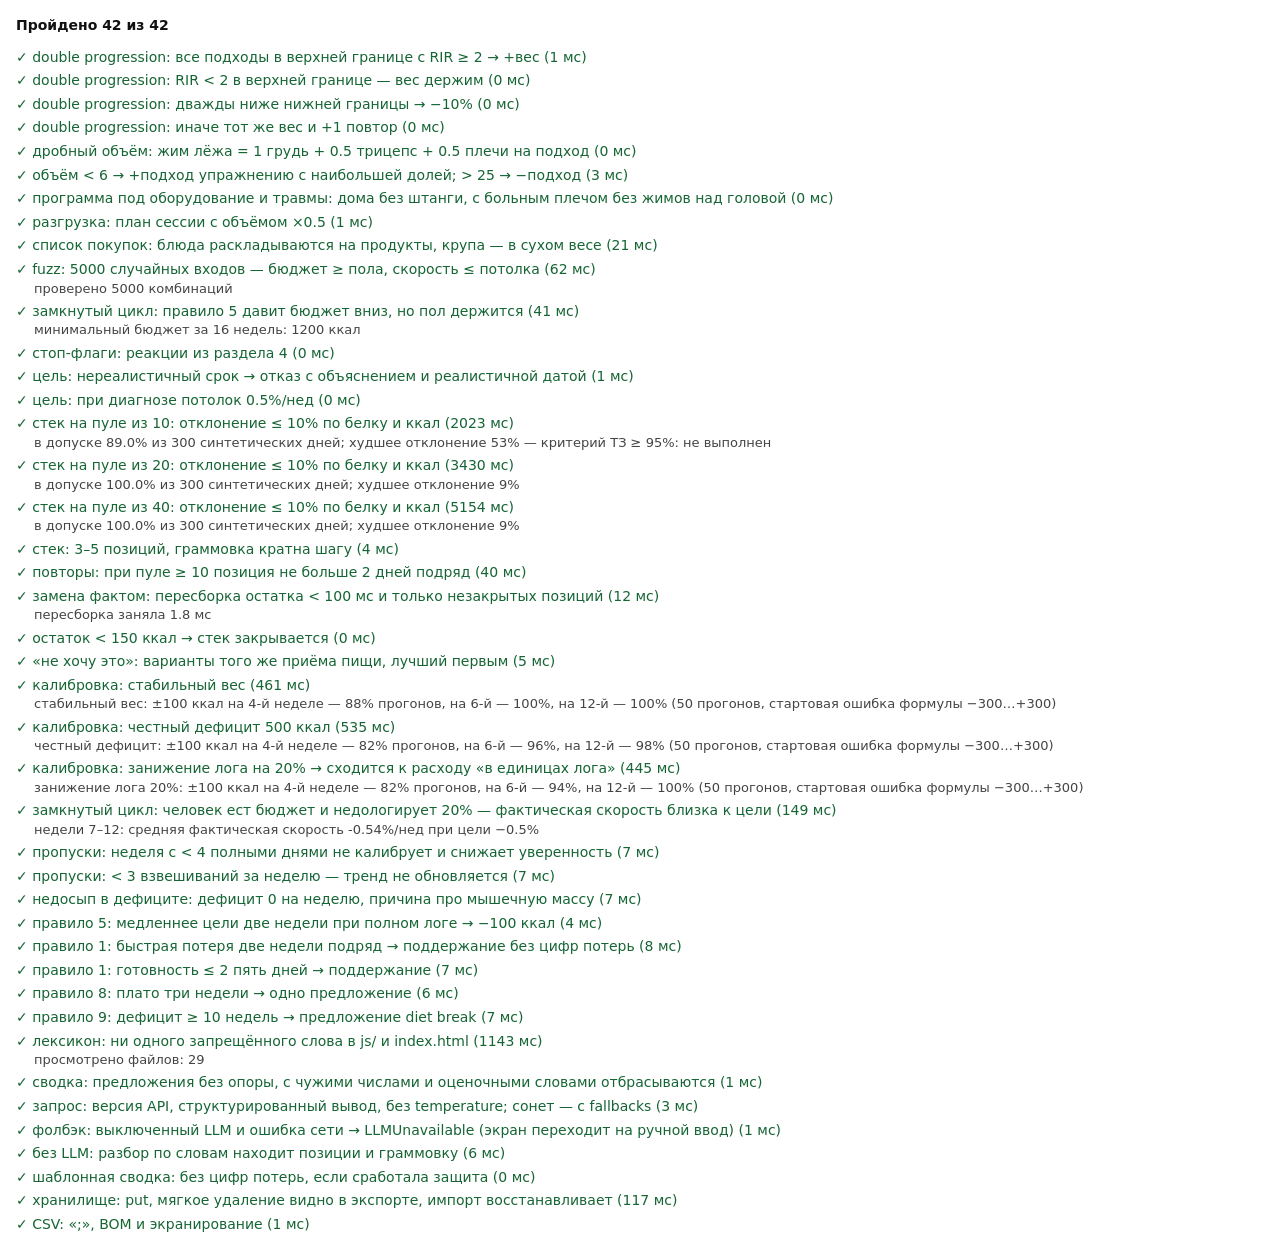
==== tests/index.html @ e5e7fd5e "Body OS v1: PWA по ТЗ (ядро, хранилище, LLM-модуль, экраны, тесты)" ====
<!doctype html>
<html lang="ru">
<head>
  <meta charset="utf-8">
  <meta name="viewport" content="width=device-width, initial-scale=1">
  <title>Body OS — тесты</title>
  <style>
    body { font: 14px/1.4 system-ui, sans-serif; margin: 16px; background: #fff; color: #111; }
    .ok { color: #166534; margin: 4px 0; }
    .fail { color: #b91c1c; margin: 4px 0; }
    .note { color: #444; margin-left: 18px; font-size: 13px; }
    pre { white-space: pre-wrap; background: #fef2f2; padding: 8px; color: #7f1d1d; }
    #sum { font-weight: 600; margin-bottom: 12px; }
  </style>
</head>
<body>
  <div id="sum">Тесты выполняются…</div>
  <div id="out"></div>
  <script type="module">
    import { runAll } from './harness.js';
    import './training.test.js';
    import './safety.test.js';
    import './stack.test.js';
    import './coach.test.js';
    import './lexicon.test.js';
    import './llm.test.js';
    import './db.test.js';
    const res = await runAll(document.getElementById('out'));
    document.getElementById('sum').textContent = `Пройдено ${res.total - res.failed} из ${res.total}`;
  </script>
</body>
</html>
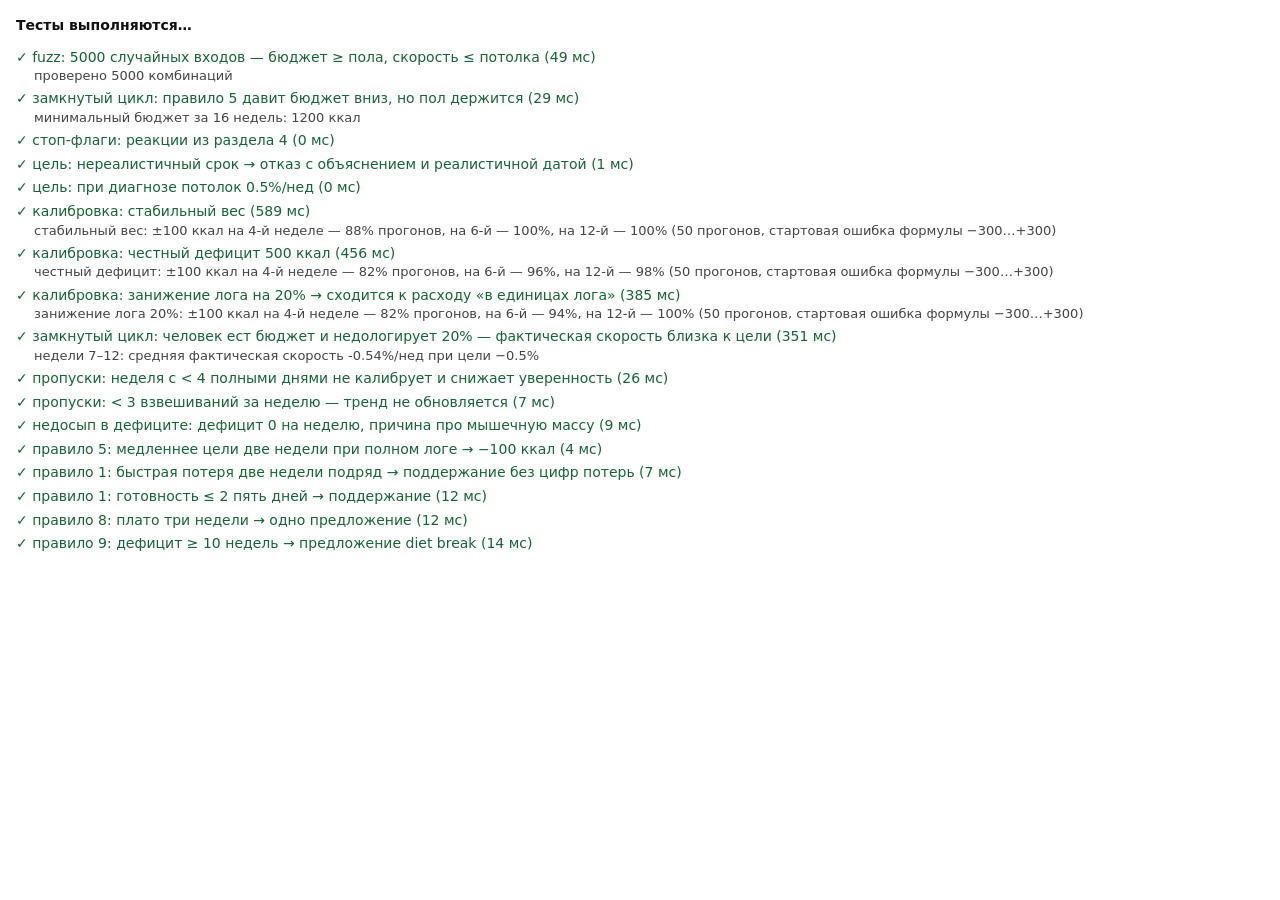
==== commit 3caac805: "База продуктов CoFID и оформление «Контраст» - База CoFID 2021 (721 продукт) с поиском по синонимам," ====
--- a/tests/index.html
+++ b/tests/index.html
@@ -25,6 +25,7 @@
     import './lexicon.test.js';
     import './llm.test.js';
     import './db.test.js';
+    import './foods.test.js';
     const res = await runAll(document.getElementById('out'));
     document.getElementById('sum').textContent = `Пройдено ${res.total - res.failed} из ${res.total}`;
   </script>
